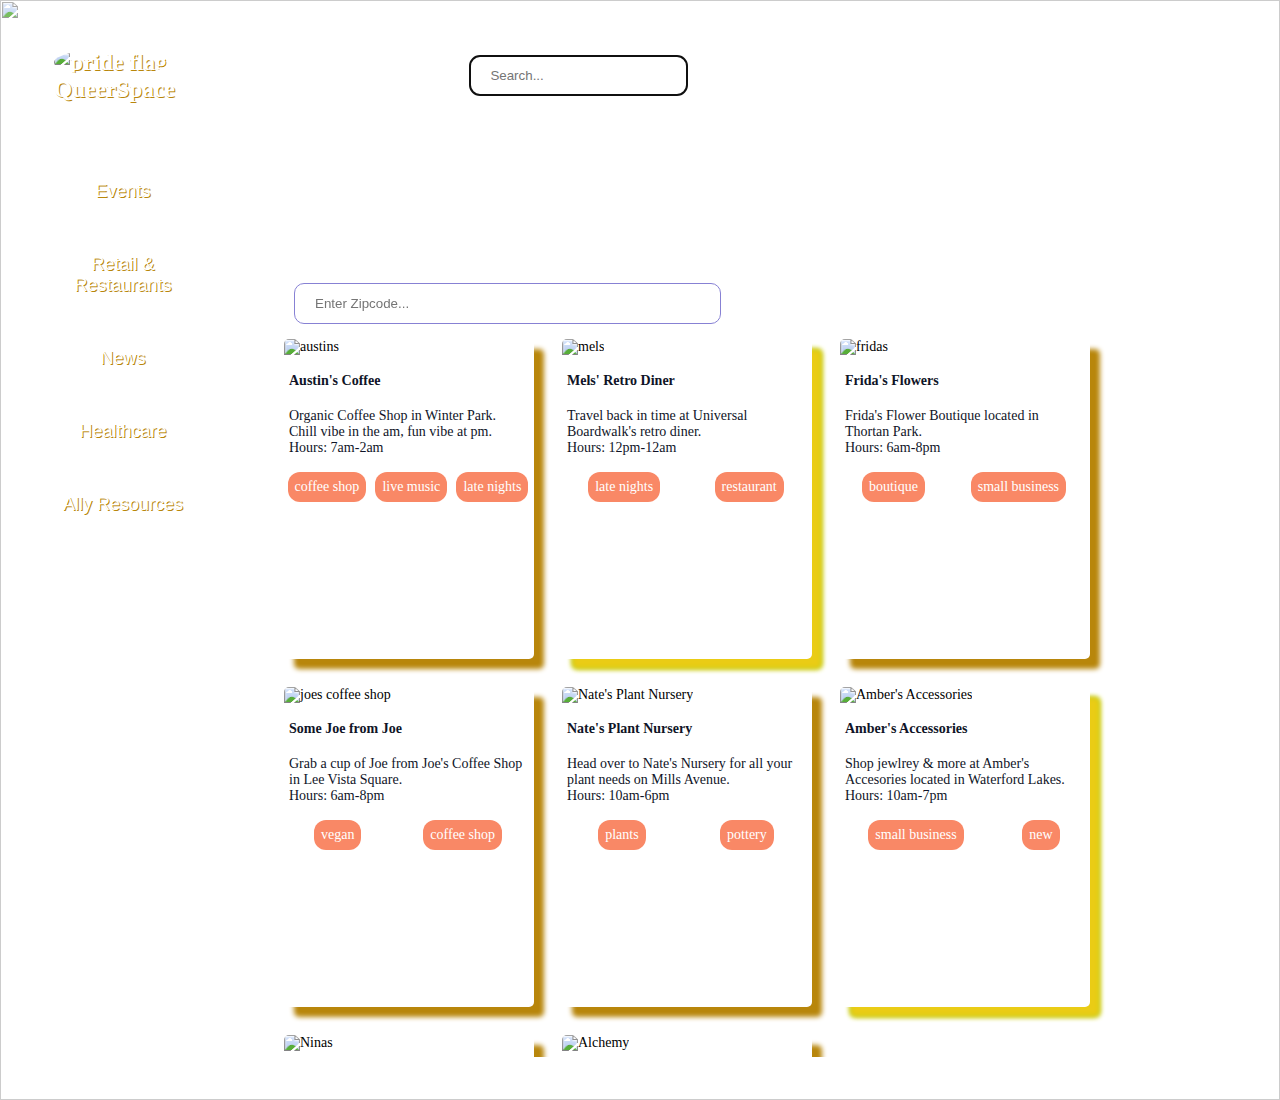
==== index.html @ 77f3a0bf "redesigning css" ====
<!DOCTYPE html>
<html>
  <head>
    <meta charset="UTF-8" />
    <meta name="viewport" content="width=device-width, initial-scale=1.0" />
    <meta http-equiv="X-UA-Compatible" content="ie=edge" />
    <title>QSpace</title>
    <link rel="stylesheet" href="style.css" />
  </head>
  <body>
    <img
        class="background"
        src="https://cms-assets.tutsplus.com/cdn-cgi/image/width=1700/uploads/users/158/posts/37453/image-upload/RainbowGradientOverlay13.jpg"
      />
    <div id="container">
      <div id="leftbar">
        <div class="title">
          <h3>
            <img
              id="prideflag"
              src="https://media.them.us/photos/5b1ef721bfa1890010f0e15e/3:2/w_1079,h_719,c_limit/new-pride-flag-01.jpg"
              alt="pride flag"
            />
            QueerSpace
          </h3>
        </div>
        <div id="tabs-container">
          <button class="tabs">Events</button>
          <button class="tabs">Retail & Restaurants</button>
          <button class="tabs">News</button>
          <button class="tabs">Healthcare</button>
          <button class="tabs">Ally Resources</button>
        </div>
      </div>
      <div id="content">
        <div id="navbar">
          <div id="leftnav">
            <div id="navOverview">Dashboard Overview</div>
            <div id="searchbar">
              <input
                type="text"
                placeholder="Search..."
                id="search-input"
                autofocus
              />
            </div>
          </div>
          <div id="rightnav">
            <button class="navtext">Calendar</button>
            <button class="navtext">Register Business</button>
            <button class="navtext">Login</button>
          </div>
        </div>
        <div id="text">
          <h1>Retail & Restaurants</h1>
          <p>
            Find and support local LGBTQ+ owned and/or friendly restaurants and
            shops. </br> Own a business? Sign up and register your business with our
            site!
          </p>
          <div id="zip">
            <input
              type="text"
              placeholder="Enter Zipcode..."
              id="zip-input"
              autofocus
            />
          </div>
        </div>
        <div id="boxc">
          <div class="boxes">
            <div class="box-line1">
            <img
              class="business"
              src="https://i.ibb.co/XzZzSgF/austins-coffee.jpg"
              alt="austins"
            />
            <div class="boxtext">
              <h4>Austin's Coffee</h4>
              <p>
                Organic Coffee Shop in Winter Park.<br />
                Chill vibe in the am, fun vibe at pm. <br />
                Hours: 7am-2am
              </p>
            </div>
            <div class="tag-container">
              <div class="post-tag">coffee shop</div>
              <div class="post-tag">live music</div>
              <div class="post-tag">late nights</div>
            </div>
          </div>
          </div>
          <div class="boxes">
            <div class="box-line2">
            <img
              class="business"
              src="https://images.unsplash.com/photo-1579236546973-39f510ef2a37?ixlib=rb-1.2.1&ixid=MnwxMjA3fDB8MHxzZWFyY2h8NHx8ZGluZXJ8ZW58MHx8MHx8&auto=format&fit=crop&w=600&q=60"
              alt="mels"
            />
            <div class="boxtext">
              <h4>Mels' Retro Diner</h4>
              <p>
                Travel back in time at Universal Boardwalk's retro diner. <br />
                Hours: 12pm-12am
              </p>
            </div>
            <div class="tag-container">
              <div class="post-tag">late nights</div>
              <div class="post-tag">restaurant</div>
            </div>
            </div>
          </div>
          <div class="boxes">
            <div class="box-line3">
            <img
              class="business"
              src="https://images.unsplash.com/photo-1600104197373-c07cc35e4f61?ixlib=rb-1.2.1&ixid=MnwxMjA3fDB8MHxzZWFyY2h8OXx8Zmxvd2VyJTIwc2hvcHxlbnwwfHwwfHw%3D&auto=format&fit=crop&w=600&q=60"
              alt="fridas"
            />
            <div class="boxtext">
              <h4>Frida's Flowers</h4>
              <p>
                Frida's Flower Boutique located in Thortan Park.<br />
                Hours: 6am-8pm
              </p>
            </div>
            <div class="tag-container">
              <div class="post-tag">boutique</div>
              <div class="post-tag">small business</div>
            </div>
            </div>
          </div>
          <div class="boxes">
            <div class="box-line4">
            <img
              class="business"
              src="https://images.unsplash.com/photo-1600093463592-8e36ae95ef56?ixlib=rb-1.2.1&ixid=MnwxMjA3fDB8MHxzZWFyY2h8NXx8Y29mZmVlJTIwc2hvcHxlbnwwfHwwfHw%3D&auto=format&fit=crop&w=600&q=60"
              alt="joes coffee shop"
            />
            <div class="boxtext">
              <h4>Some Joe from Joe</h4>
              <p>
                Grab a cup of Joe from Joe's Coffee Shop in Lee Vista Square.<br />
                Hours: 6am-8pm
              </p>
            </div>
            <div class="tag-container">
              <div class="post-tag">vegan</div>
              <div class="post-tag">coffee shop</div>
            </div>
            </div>
          </div>
          <div class="boxes">
            <div class="box-line1">
            <img
              class="business"
              src="https://media.istockphoto.com/photos/man-with-child-in-greenhouse-picture-id1315791733?b=1&k=20&m=1315791733&s=170667a&w=0&h=EfxEHLJ_aqQkwMgVVdd_DwyXtAm5UbSG7FWuck6s6Qg="
              alt="Nate's Plant Nursery"
            />
            <div class="boxtext">
              <h4>Nate's Plant Nursery</h4>
              <p>
                Head over to Nate's Nursery for all your plant needs on Mills
                Avenue.<br />
                Hours: 10am-6pm
              </p>
            </div>
            <div class="tag-container">
              <div class="post-tag">plants</div>
              <div class="post-tag">pottery</div>
            </div>
            </div>
          </div>
          <div class="boxes">
            <div class="box-line2">
            <img
              class="business"
              src="https://media.istockphoto.com/photos/best-friends-going-shopping-together-picture-id1352706108?k=20&m=1352706108&s=612x612&w=0&h=JXIVpslou7DtJzDemv5qjUNFKCULbh4wIP0fe0ixEs0="
              alt="Amber's Accessories"
            />
            <div class="boxtext">
              <h4>Amber's Accessories</h4>
              <p>
                Shop jewlrey & more at Amber's Accesories located in Waterford
                Lakes.<br />
                Hours: 10am-7pm
              </p>
            </div>
            <div class="tag-container">
              <div class="post-tag">small business</div>
              <div class="post-tag">new</div>
            </div>
            </div>
          </div>
          <div class="boxes">
            <div class="box-line3">
            <img
              class="business"
              src="https://media.istockphoto.com/photos/hair-stylist-in-brazil-picture-id1321545990?b=1&k=20&m=1321545990&s=170667a&w=0&h=qqy04nUCXKoyTT4t3DrWPwo4311hPY42Ki3v6CujbyA="
              alt="Ninas"
            />
            <div class="boxtext">
              <h4>Nina's Braiding Bar</h4>
              <p>
                Braiding, Twisting, and Natural Styles located in Winter
                Park.<br />
                Hours: 8am-8pm
              </p>
            </div>
            <div class="tag-container">
              <div class="post-tag">hair</div>
              <div class="post-tag">small business</div>
            </div>
          </div>
          </div>
          <div class="boxes">
            <div class="box-line4">
            <img
              class="business"
              src="https://images.unsplash.com/photo-1521590832167-7bcbfaa6381f?ixlib=rb-1.2.1&ixid=MnwxMjA3fDB8MHxzZWFyY2h8MTZ8fGhhaXIlMjBzYWxvbnxlbnwwfHwwfHw%3D&auto=format&fit=crop&w=600&q=60"
              alt="Alchemy"
            />
            <div class="boxtext">
              <h4>Alchemy Hair Salon</h4>
              <p>
                Here to bring out the best. Affriming haircuts, no questions
                asked.<br />
                Hours: 8am-6pm
              </p>
            </div>
            <div class="tag-container">
              <div class="post-tag">hair</div>
              <div class="post-tag">thrift</div>
              <div class="post-tag">small business</div>
            </div>
            </div>
          </div>
        </div>
      </div>
    </div>
    <script src="script.js"></script>
  </body>
  <!-- </html> -->
</html>
---- style.css ----
#container {
  width: fit-content;
  /* background-image: url("https://cms-assets.tutsplus.com/cdn-cgi/image/width=1700/uploads/users/158/posts/37453/image-upload/RainbowGradientOverlay13.jpg");
  background-repeat: no-repeat; */
  height: 100%;
  /* background-position: center;
  background-size: cover; */
  overflow: hidden;
  position: relative;
  display: flex;
}

.background {
  opacity: 0.8;
  position: absolute;
  left: 0;
  top: 0;
  width: 100%;
  height: 1100px;
}
#navbar {
  width: 100%;
  height: fit-content;
  background-color: transparent;
  display: flex;
  padding: 10px;
  justify-content: space-between;
  border-radius: 10px;
  border: 1px solid white;
}

#leftnav {
  display: flex;
}

#rightnav {
  display: flex;
}

#navOverview {
  padding: 1em;
  color: white;
  border: transparent;
  border-radius: 5px;
}

.navtext {
  padding: 1em;
  color: white;
  border: transparent;
  border-radius: 5px;
  background-color: transparent;
}

.navtext:hover {
  font-weight: 600;
}

#searchbar {
  height: 18px;
  padding: 4px;
  margin: 1em;
  margin-top: 0;
  border-radius: 10px;
}

#search-input {
  border: 1px solid transparent;
}

#leftbar {
  height: 1000px;
  width: 20%;
  border: 2px solid white;
  margin: 1em;
  border-radius: 10px;
}

.title {
  margin: 1em;
  padding: 8px;
  padding-top: 0;
  font-size: 20px;
  color: white;
  text-shadow: 1px 1px darkgoldenrod;
}

#prideflag {
  border-radius: 50%;
  width: 30px;
  height: 30px;
}

#tabs-container {
  text-align: center;
}

.tabs {
  background-color: transparent;
  padding: 8px;
  margin: 1em;
  color: white;
  font-size: 18px;
  width: fit-content;
  border: transparent;
  border-radius: 5px;
  text-shadow: 1px 1px darkgoldenrod;
}

.tabs:hover {
  font-weight: 600;
}

#content {
  width: 100%;
  height: 100%;
  margin: 2em;
}

#text {
  color: white;
  font-size: 20px;
}

#zip {
  height: 18px;
  padding: 4px;
  margin: 1em;
  width: 44%;
}

#boxc {
  width: fit-content;
  height: 700px;
  display: flex;
  flex-wrap: wrap;
}

.box-line1 {
  width: 250px;
  height: 320px;
  margin: 1em;
  background-color: white;
  font-size: 14px;
  border-radius: 5px;
  box-shadow: 10px 10px 5px darkgoldenrod;
}

.box-line2 {
  width: 250px;
  height: 320px;
  margin: 1em;
  background-color: white;
  font-size: 14px;
  border-radius: 5px;
  box-shadow: 10px 10px 5px #eacc15, 10px 10px 5px #a6ce17;
}

.box-line3 {
  width: 250px;
  height: 320px;
  margin: 1em;
  background-color: white;
  font-size: 14px;
  border-radius: 5px;
  box-shadow: 10px 10px 5px darkgoldenrod;
}
.box-line4 {
  width: 250px;
  height: 320px;
  margin: 1em;
  background-color: white;
  font-size: 14px;
  border-radius: 5px;
  box-shadow: 10px 10px 5px darkgoldenrod;
}

.business {
  width: 250px;
  height: 150px;
  border-top-left-radius: 5px;
  border-top-right-radius: 5px;
}

.boxtext {
  margin: 5px;
  color: #0f1427;
}

.tag-container {
  display: flex;
  justify-content: space-around;
}

.post-tag {
  background-color: #f98866;
  color: white;
  padding: 7px;
  margin-top: 2px;
  border-radius: 12px;
  margin-right: 2px;
}

.post-tag:hover {
  background-color: #ff420e;
  color: white;
}

input[type="text"] {
  width: 100%;
  padding: 12px 20px;
  box-sizing: border-box;
  border-radius: 10px;
  border: 1px solid #8781d4;
}
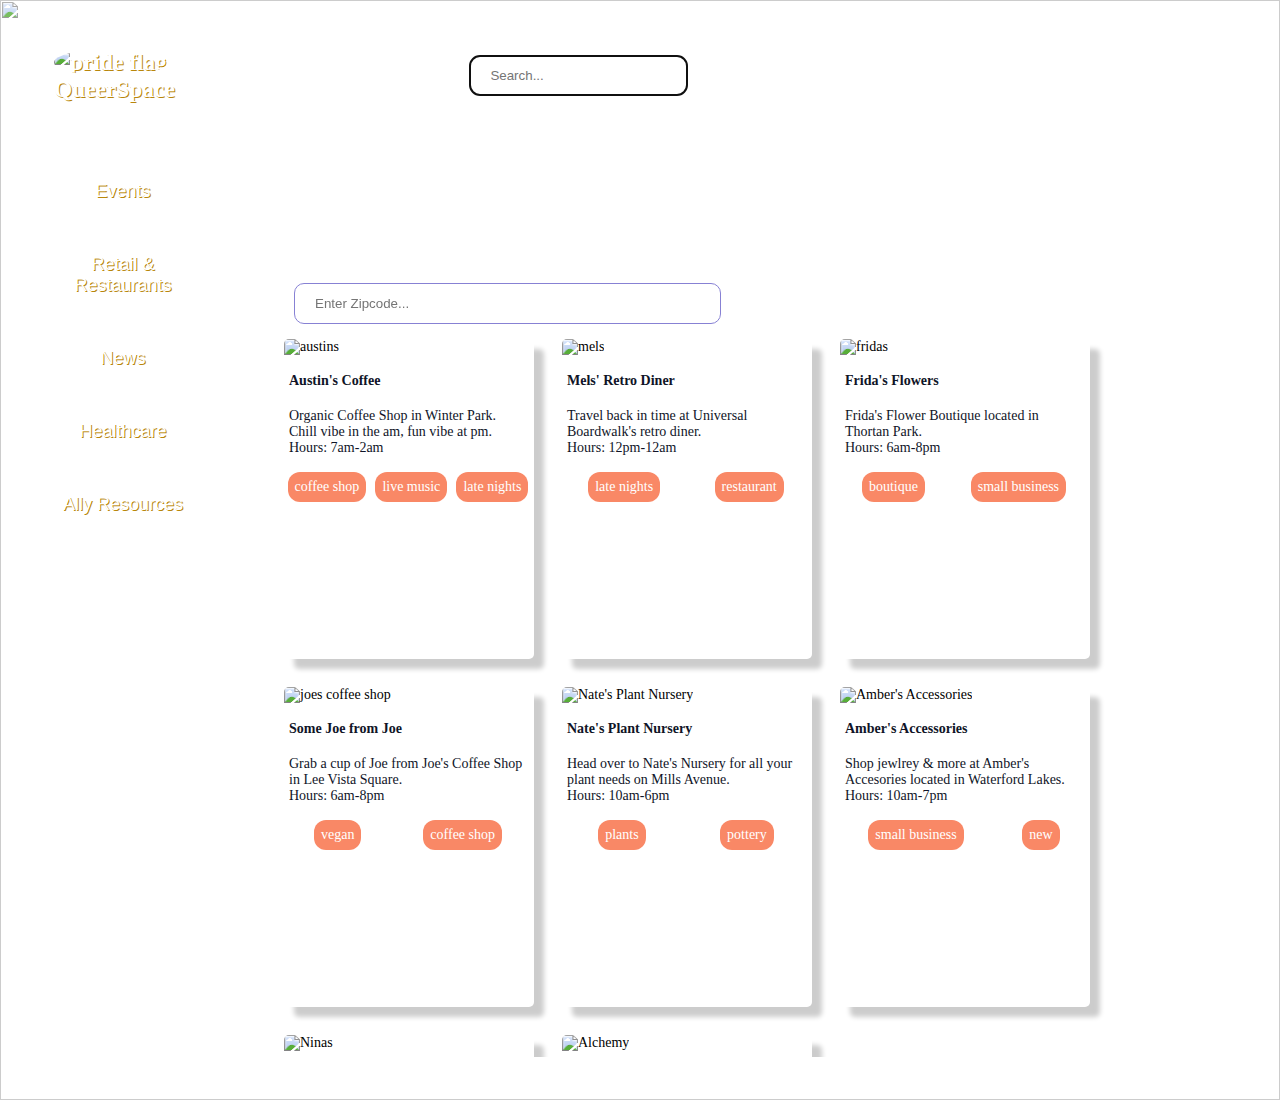
==== commit 6a45e0da: "box shadow & background change" ====
--- a/index.html
+++ b/index.html
@@ -69,7 +69,6 @@
         </div>
         <div id="boxc">
           <div class="boxes">
-            <div class="box-line1">
             <img
               class="business"
               src="https://i.ibb.co/XzZzSgF/austins-coffee.jpg"
@@ -89,9 +88,7 @@
               <div class="post-tag">late nights</div>
             </div>
           </div>
-          </div>
-          <div class="boxes">
-            <div class="box-line2">
+          <div class="boxes">
             <img
               class="business"
               src="https://images.unsplash.com/photo-1579236546973-39f510ef2a37?ixlib=rb-1.2.1&ixid=MnwxMjA3fDB8MHxzZWFyY2h8NHx8ZGluZXJ8ZW58MHx8MHx8&auto=format&fit=crop&w=600&q=60"
@@ -108,10 +105,8 @@
               <div class="post-tag">late nights</div>
               <div class="post-tag">restaurant</div>
             </div>
-            </div>
-          </div>
-          <div class="boxes">
-            <div class="box-line3">
+          </div>
+          <div class="boxes">
             <img
               class="business"
               src="https://images.unsplash.com/photo-1600104197373-c07cc35e4f61?ixlib=rb-1.2.1&ixid=MnwxMjA3fDB8MHxzZWFyY2h8OXx8Zmxvd2VyJTIwc2hvcHxlbnwwfHwwfHw%3D&auto=format&fit=crop&w=600&q=60"
@@ -128,10 +123,8 @@
               <div class="post-tag">boutique</div>
               <div class="post-tag">small business</div>
             </div>
-            </div>
-          </div>
-          <div class="boxes">
-            <div class="box-line4">
+           </div>
+          <div class="boxes">
             <img
               class="business"
               src="https://images.unsplash.com/photo-1600093463592-8e36ae95ef56?ixlib=rb-1.2.1&ixid=MnwxMjA3fDB8MHxzZWFyY2h8NXx8Y29mZmVlJTIwc2hvcHxlbnwwfHwwfHw%3D&auto=format&fit=crop&w=600&q=60"
@@ -148,10 +141,8 @@
               <div class="post-tag">vegan</div>
               <div class="post-tag">coffee shop</div>
             </div>
-            </div>
-          </div>
-          <div class="boxes">
-            <div class="box-line1">
+          </div>
+          <div class="boxes">
             <img
               class="business"
               src="https://media.istockphoto.com/photos/man-with-child-in-greenhouse-picture-id1315791733?b=1&k=20&m=1315791733&s=170667a&w=0&h=EfxEHLJ_aqQkwMgVVdd_DwyXtAm5UbSG7FWuck6s6Qg="
@@ -170,10 +161,8 @@
               <div class="post-tag">pottery</div>
             </div>
             </div>
-          </div>
-          <div class="boxes">
-            <div class="box-line2">
-            <img
+          <div class="boxes">
+             <img
               class="business"
               src="https://media.istockphoto.com/photos/best-friends-going-shopping-together-picture-id1352706108?k=20&m=1352706108&s=612x612&w=0&h=JXIVpslou7DtJzDemv5qjUNFKCULbh4wIP0fe0ixEs0="
               alt="Amber's Accessories"
@@ -190,10 +179,8 @@
               <div class="post-tag">small business</div>
               <div class="post-tag">new</div>
             </div>
-            </div>
-          </div>
-          <div class="boxes">
-            <div class="box-line3">
+          </div>
+          <div class="boxes">
             <img
               class="business"
               src="https://media.istockphoto.com/photos/hair-stylist-in-brazil-picture-id1321545990?b=1&k=20&m=1321545990&s=170667a&w=0&h=qqy04nUCXKoyTT4t3DrWPwo4311hPY42Ki3v6CujbyA="
@@ -212,9 +199,7 @@
               <div class="post-tag">small business</div>
             </div>
           </div>
-          </div>
-          <div class="boxes">
-            <div class="box-line4">
+          <div class="boxes">
             <img
               class="business"
               src="https://images.unsplash.com/photo-1521590832167-7bcbfaa6381f?ixlib=rb-1.2.1&ixid=MnwxMjA3fDB8MHxzZWFyY2h8MTZ8fGhhaXIlMjBzYWxvbnxlbnwwfHwwfHw%3D&auto=format&fit=crop&w=600&q=60"
@@ -232,7 +217,6 @@
               <div class="post-tag">hair</div>
               <div class="post-tag">thrift</div>
               <div class="post-tag">small business</div>
-            </div>
             </div>
           </div>
         </div>
--- a/style.css
+++ b/style.css
@@ -136,43 +136,14 @@
   flex-wrap: wrap;
 }
 
-.box-line1 {
+.boxes {
   width: 250px;
   height: 320px;
   margin: 1em;
   background-color: white;
   font-size: 14px;
   border-radius: 5px;
-  box-shadow: 10px 10px 5px darkgoldenrod;
-}
-
-.box-line2 {
-  width: 250px;
-  height: 320px;
-  margin: 1em;
-  background-color: white;
-  font-size: 14px;
-  border-radius: 5px;
-  box-shadow: 10px 10px 5px #eacc15, 10px 10px 5px #a6ce17;
-}
-
-.box-line3 {
-  width: 250px;
-  height: 320px;
-  margin: 1em;
-  background-color: white;
-  font-size: 14px;
-  border-radius: 5px;
-  box-shadow: 10px 10px 5px darkgoldenrod;
-}
-.box-line4 {
-  width: 250px;
-  height: 320px;
-  margin: 1em;
-  background-color: white;
-  font-size: 14px;
-  border-radius: 5px;
-  box-shadow: 10px 10px 5px darkgoldenrod;
+  box-shadow: 10px 10px 5px rgba(0, 0, 0, 0.2);
 }
 
 .business {
